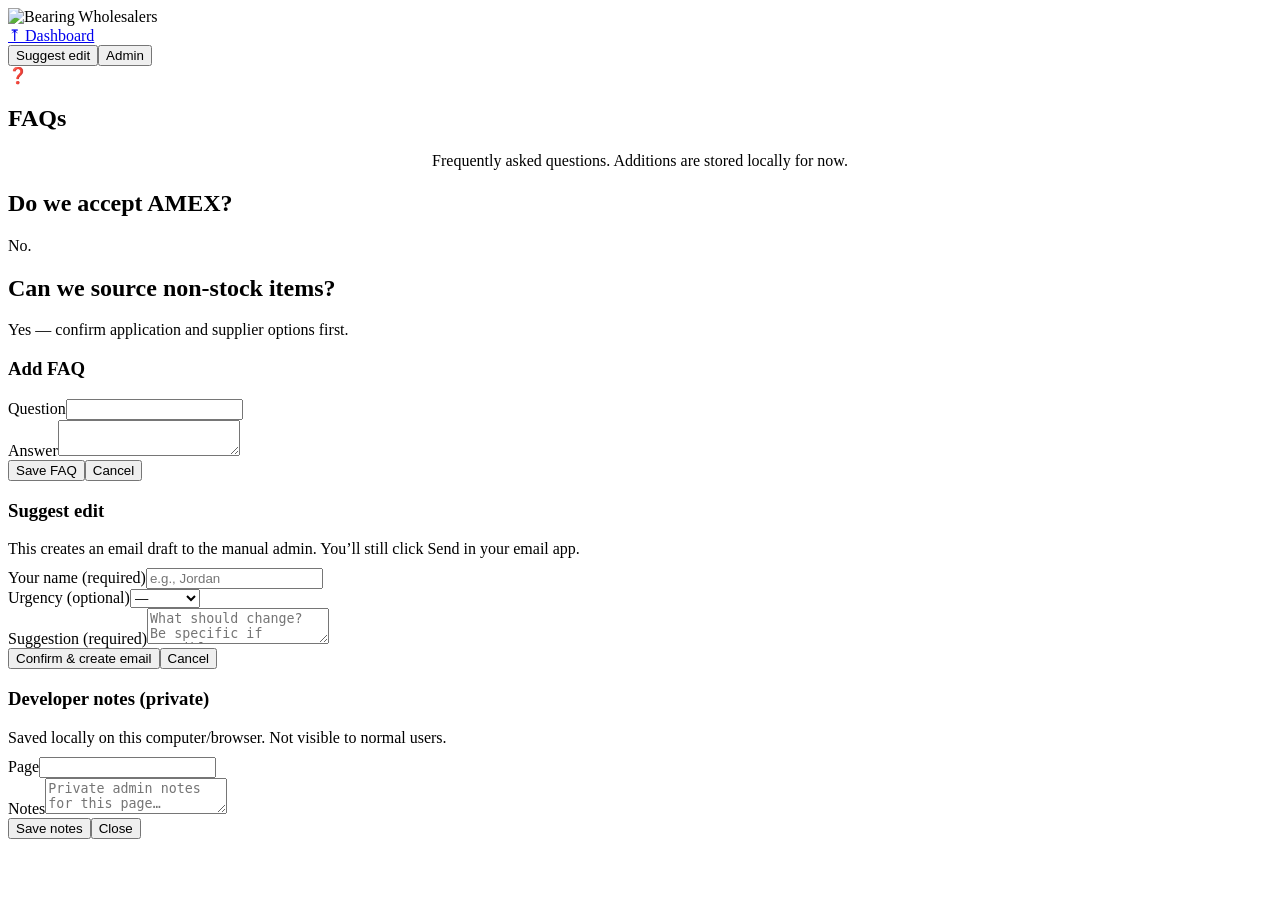
==== faqs.html @ 639f6dd9 "Add files via upload" ====
<!DOCTYPE html><html lang="en"><head><meta charset="utf-8"/><meta name="viewport" content="width=device-width,initial-scale=1"/><title>FAQs</title><link href="assets/css/style.css" rel="stylesheet"/></head><body data-page="page"><div class="container"><div class="siteHeader"><img alt="Bearing Wholesalers" class="siteLogo" src="assets/img/logo.png"/></div><div class="topbar"><div class="leftBtns"><a class="btn" href="index.html">⤒ Dashboard</a></div><div class="rightBtns"><button class="btn" data-action="suggest" type="button">Suggest edit</button><button class="btn" data-action="devnote" data-editor-only="1" style="display:none" type="button">Dev notes</button><button class="btn" data-action="admin" type="button">Admin</button></div></div><section class="heroPanel"><div class="heroIcon">❓</div><h1>FAQs</h1><p class="subtitle" style="text-align:center;max-width:820px;margin:10px auto 0">Frequently asked questions. Additions are stored locally for now.</p></section><div class="addBar"><button class="btn" id="addFaqBtn" data-editor-only="1" style="display:none" type="button">Add FAQ</button></div><section class="bubbleGrid" id="faqGrid"></section></div><div class="modalBack" id="faqAddModal"><div class="modal"><h3>Add FAQ</h3><div class="field"><label>Question</label><input id="faqAddQ"/></div><div class="field"><label>Answer</label><textarea id="faqAddA"></textarea></div><div class="actions"><button class="btn" id="faqAddSave" type="button">Save FAQ</button><button class="smallbtn" data-close="faqAddModal" type="button">Cancel</button></div></div></div>
<div class="modalBack" id="suggestModal"><div class="modal"><h3>Suggest edit</h3><p class="subtitle" style="margin:0 0 10px">This creates an email draft to the manual admin. You’ll still click Send in your email app.</p><div class="row"><div class="field"><label>Your name (required)</label><input id="se_name" placeholder="e.g., Jordan"/></div><div class="field"><label>Urgency (optional)</label><select id="se_urgency"><option value="">—</option><option>Low</option><option>Medium</option><option>High</option></select></div></div><div class="field"><label>Suggestion (required)</label><textarea id="se_suggestion" placeholder="What should change? Be specific if possible."></textarea></div><div class="field" data-editor-field="1" style="display:none"><label>Section / location (optional)</label><input id="se_section" placeholder="Where on the page does this apply?"/></div><div class="field" data-editor-field="1" style="display:none"><label>Proposed replacement wording (optional)</label><textarea id="se_replacement" placeholder="Paste the new wording here (optional)."></textarea></div><div class="field" data-editor-field="1" style="display:none"><label>Reason / context (optional)</label><textarea id="se_reason" placeholder="Why should this change? Any customer context?"></textarea></div><input id="se_page" type="hidden"/><input id="se_path" type="hidden"/><input id="se_time" type="hidden"/><div class="actions"><button class="btn" id="se_send" type="button">Confirm &amp; create email</button><button class="smallbtn" data-close="suggestModal" type="button">Cancel</button></div></div></div>
<div class="modalBack" id="devNoteModal"><div class="modal"><h3>Developer notes (private)</h3><p class="subtitle" style="margin:0 0 10px">Saved locally on this computer/browser. Not visible to normal users.</p><div class="field"><label>Page</label><input id="dn_path" readonly=""/></div><div class="field"><label>Notes</label><textarea id="dn_note" placeholder="Private admin notes for this page…"></textarea></div><div class="actions"><button class="btn" id="dn_save" type="button">Save notes</button><button class="smallbtn" data-close="devNoteModal" type="button">Close</button></div></div></div>
<script src="assets/js/app.js"></script>

<script>
const FAQ_KEY='bw.faqs.custom'; const baseFaqs=[{q:'Do we accept AMEX?',a:'No.'},{q:'Can we source non-stock items?',a:'Yes — confirm application and supplier options first.'}];
function getFaqs(){try{return JSON.parse(localStorage.getItem(FAQ_KEY)||'[]')}catch(e){return []}}
function saveFaqs(v){localStorage.setItem(FAQ_KEY,JSON.stringify(v))}
function renderFaqs(){const grid=document.getElementById('faqGrid'); grid.innerHTML=''; [...baseFaqs,...getFaqs()].forEach(item=>{const art=document.createElement('article'); art.className='editBubble'; art.innerHTML=`<h2>${item.q}</h2><p>${item.a}</p>`; grid.appendChild(art);});}
function setFaqAddVisibility(){const s=loadSettings(); document.getElementById('addFaqBtn').style.display=(getEditorMode() && isAdminAuthed() && s.allowLocalAdds)?'':'none';}
document.addEventListener('DOMContentLoaded', ()=>{renderFaqs(); setFaqAddVisibility(); document.getElementById('addFaqBtn').onclick=()=>openModal('faqAddModal'); document.getElementById('faqAddSave').onclick=()=>{const q=(document.getElementById('faqAddQ').value||'').trim(), a=(document.getElementById('faqAddA').value||'').trim(); if(!q||!a) return alert('Enter a question and answer.'); const items=getFaqs(); items.push({q,a}); saveFaqs(items); closeModal('faqAddModal'); document.getElementById('faqAddQ').value=''; document.getElementById('faqAddA').value=''; renderFaqs();};});
</script></body></html>
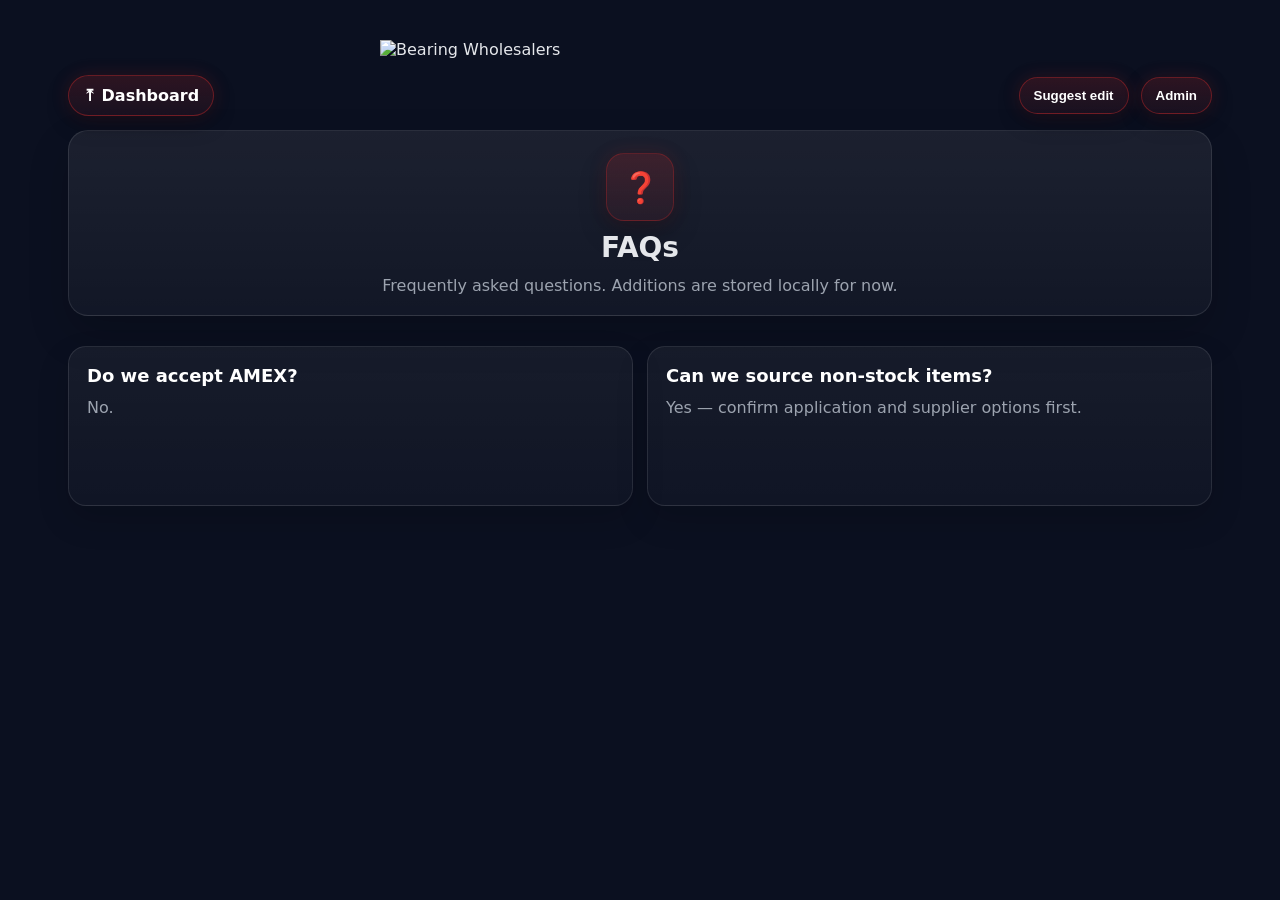
==== commit 685c6df2: "Add files via upload" ====
--- a/faqs.html
+++ b/faqs.html
@@ -9,5 +9,5 @@
 function saveFaqs(v){localStorage.setItem(FAQ_KEY,JSON.stringify(v))}
 function renderFaqs(){const grid=document.getElementById('faqGrid'); grid.innerHTML=''; [...baseFaqs,...getFaqs()].forEach(item=>{const art=document.createElement('article'); art.className='editBubble'; art.innerHTML=`<h2>${item.q}</h2><p>${item.a}</p>`; grid.appendChild(art);});}
 function setFaqAddVisibility(){const s=loadSettings(); document.getElementById('addFaqBtn').style.display=(getEditorMode() && isAdminAuthed() && s.allowLocalAdds)?'':'none';}
-document.addEventListener('DOMContentLoaded', ()=>{renderFaqs(); setFaqAddVisibility(); document.getElementById('addFaqBtn').onclick=()=>openModal('faqAddModal'); document.getElementById('faqAddSave').onclick=()=>{const q=(document.getElementById('faqAddQ').value||'').trim(), a=(document.getElementById('faqAddA').value||'').trim(); if(!q||!a) return alert('Enter a question and answer.'); const items=getFaqs(); items.push({q,a}); saveFaqs(items); closeModal('faqAddModal'); document.getElementById('faqAddQ').value=''; document.getElementById('faqAddA').value=''; renderFaqs();};});
+document.addEventListener('DOMContentLoaded', ()=>{renderFaqs(); const sync=()=>setFaqAddVisibility(); sync(); window.addEventListener('focus', sync); document.addEventListener('visibilitychange', sync); setInterval(sync, 1000); document.getElementById('addFaqBtn').onclick=()=>openModal('faqAddModal'); document.getElementById('faqAddSave').onclick=()=>{const q=(document.getElementById('faqAddQ').value||'').trim(), a=(document.getElementById('faqAddA').value||'').trim(); if(!q||!a) return alert('Enter a question and answer.'); const items=getFaqs(); items.push({q,a}); saveFaqs(items); closeModal('faqAddModal'); document.getElementById('faqAddQ').value=''; document.getElementById('faqAddA').value=''; renderFaqs();};});
 </script></body></html>
--- a/assets/css/style.css
+++ b/assets/css/style.css
@@ -0,0 +1,445 @@
+
+:root{--bg:#0b1020;--card:rgba(255,255,255,.04);--border:rgba(255,255,255,.10);--text:#e5e7eb;--muted:#9ca3af;--accent:#c62828;--accent-2:#ef4444;}
+*{box-sizing:border-box}
+body{margin:0;font-family:system-ui,-apple-system,Segoe UI,Roboto,Arial,sans-serif;background:var(--bg);color:var(--text);}
+a{color:inherit;text-decoration:none}
+.container{max-width:1180px;margin:0 auto;padding:22px 18px 60px}
+.topbar{display:flex;gap:10px;align-items:center;justify-content:space-between;margin-bottom:14px;flex-wrap:wrap}
+.leftBtns,.rightBtns{display:flex;gap:10px;align-items:center;flex-wrap:wrap}
+.btn{display:inline-flex;align-items:center;gap:8px;padding:10px 14px;border-radius:999px;color:#fff;font-weight:800;cursor:pointer;border:1px solid rgba(198,40,40,.45);background:linear-gradient(180deg, rgba(198,40,40,.18), rgba(198,40,40,.08));box-shadow:0 8px 22px rgba(0,0,0,.25), 0 0 18px rgba(198,40,40,.18);transition:background .18s ease,border-color .18s ease,box-shadow .18s ease,transform .12s ease}
+.btn:hover{background:linear-gradient(180deg, rgba(198,40,40,.28), rgba(198,40,40,.14));border-color:rgba(239,68,68,.60);box-shadow:0 12px 28px rgba(0,0,0,.30), 0 0 24px rgba(198,40,40,.28)}
+.btn:active{transform:translateY(1px)}
+
+/* Navigation pills (Product Guide style) */
+.topbar.navButtons{margin-top:10px;margin-bottom:18px}
+.topbar.navButtons .btn.navbtn{
+  background:linear-gradient(180deg, rgba(198,40,40,.96), rgba(148,25,25,.96));
+  border:1px solid rgba(255,255,255,.12);
+  box-shadow:0 12px 30px rgba(0,0,0,.28), 0 0 24px rgba(198,40,40,.22);
+}
+.topbar.navButtons .btn.navbtn:hover{
+  background:linear-gradient(180deg, rgba(214,48,48,1), rgba(160,28,28,1));
+}
+
+/* Spacer topbar (keeps vertical alignment without showing buttons) */
+.topbar.topbarSpacer{min-height:44px}
+.brand{font-weight:900;letter-spacing:.2px;margin:4px 0 12px}
+.meta{color:var(--muted);font-size:12px;margin-bottom:14px}
+.card{background:var(--card);border:1px solid var(--border);border-radius:16px;padding:18px}
+.cards{display:grid;grid-template-columns:repeat(auto-fit,minmax(260px,1fr));gap:14px}
+/* Product Guide: force 3-up grid on desktop */
+.cards.products{grid-template-columns:repeat(3, minmax(0,1fr));gap:16px}
+@media (max-width: 980px){.cards.products{grid-template-columns:repeat(2, minmax(0,1fr));}}
+@media (max-width: 640px){.cards.products{grid-template-columns:1fr;}}
+
+h1{margin:0 0 8px;font-size:28px}
+h2{margin:18px 0 8px;font-size:16px;color:#f3f4f6}
+.subtitle{margin:0 0 18px;color:var(--muted);line-height:1.45}
+.search{margin:14px 0 10px}
+.search input{width:100%;padding:10px 12px;border-radius:12px;border:1px solid rgba(255,255,255,.12);background:rgba(255,255,255,.04);color:var(--text);outline:none}
+.pill{display:inline-block;padding:10px 12px;border-radius:999px;background:rgba(198,40,40,.16);border:1px solid rgba(198,40,40,.35);font-weight:700}
+.two-col{display:grid;grid-template-columns:1fr 1fr;gap:18px}
+.col{background:rgba(255,255,255,.03);border:1px solid rgba(255,255,255,.08);border-radius:16px;padding:16px}
+ul{margin:0 0 10px 18px}
+li{margin:6px 0}
+.actions{display:flex;gap:10px;margin-top:12px;flex-wrap:wrap}
+.smallbtn{padding:8px 12px;border-radius:12px;border:1px solid rgba(198,40,40,.28);background:linear-gradient(180deg, rgba(198,40,40,.12), rgba(198,40,40,.06));font-weight:800;color:var(--text);box-shadow:0 8px 22px rgba(0,0,0,.16), 0 0 16px rgba(198,40,40,.10)}
+.smallbtn:hover{background:linear-gradient(180deg, rgba(198,40,40,.18), rgba(198,40,40,.10));border-color:rgba(239,68,68,.40)}
+.smallbtn.primary{border-color:rgba(198,40,40,.40);background:linear-gradient(180deg, rgba(198,40,40,.20), rgba(198,40,40,.10))}
+.navpair{display:flex;gap:10px;justify-content:space-between;margin-top:18px;flex-wrap:wrap}
+
+/* Product card format */
+.productCard{min-height:290px;display:flex;flex-direction:column;justify-content:space-between;padding:18px}
+.productTitle{text-align:center;font-weight:950;font-size:18px;margin-top:2px}
+.thumbSpace{flex:1;margin:14px 8px 12px;border:1px dashed rgba(255,255,255,.16);border-radius:14px;background:rgba(255,255,255,.02)}
+.productActions{display:flex;gap:12px;justify-content:center;align-items:center;margin-top:8px;flex-wrap:wrap}
+
+/* modal */
+.modalBack{position:fixed;inset:0;background:rgba(0,0,0,.55);display:none;align-items:center;justify-content:center;padding:16px;z-index:999}
+.modal{max-width:720px;width:100%;background:#0b1220;border:1px solid rgba(255,255,255,.12);border-radius:18px;padding:16px}
+.modal h3{margin:0 0 8px}
+.field{margin:10px 0}
+.field label{display:block;font-size:12px;color:var(--muted);margin-bottom:6px}
+.field input,.field textarea,.field select{width:100%;padding:10px 12px;border-radius:12px;border:1px solid rgba(255,255,255,.12);background:rgba(255,255,255,.04);color:var(--text);outline:none}
+.field textarea{min-height:120px;resize:vertical}
+.row{display:grid;grid-template-columns:1fr 1fr;gap:10px}
+@media (max-width: 920px){.two-col{grid-template-columns:1fr}.row{grid-template-columns:1fr}}
+
+/* === v1.23 UI overrides === */
+.siteHeader{
+  display:flex;
+  flex-direction:column;
+  align-items:center;
+  justify-content:center;
+  padding: 18px 0 6px 0;
+}
+.siteLogo{
+  max-width: 520px;
+  width: min(520px, 86vw);
+  height: auto;
+  display:block;
+}
+/* Center headings */
+h1, .pageTitle{
+  text-align:center !important;
+}
+/* Uniform tile sizing */
+.productsGrid{
+  gap: 14px;
+}
+.productCard{
+  border-radius: 18px;
+  padding: 12px 12px 10px 12px;
+  min-height: 180px;
+  display:flex;
+  flex-direction:column;
+  justify-content: space-between;
+}
+.thumbPlaceholder, .thumbImg{
+  height: 74px;
+  border-radius: 12px;
+}
+.thumbImg{
+  width:100%;
+  object-fit: contain;
+  padding: 6px;
+}
+.productTitle{
+  font-size: 16px;
+  margin: 4px 0 10px 0;
+  text-align:center;
+}
+.productButtons{
+  margin-top: 10px;
+  justify-content:center;
+}
+.pillBtn{
+  padding: 8px 12px;
+  font-size: 13px;
+}
+/* Bottom-middle placement helpers (3-column layout) */
+.productCard.midBottom{
+  grid-column: 2;
+}
+@media (max-width: 1100px){
+  .productCard.midBottom{ grid-column: auto; }
+}
+
+/* === v1.24: menu icon hubs, borderless tiles === */
+.productCard.menuTile{
+  background: transparent !important;
+  border: none !important;
+  box-shadow: none !important;
+  min-height: 170px;
+}
+.productCard.menuTile:hover{
+  background: rgba(255,255,255,0.03) !important;
+}
+.productCard.menuTile .thumbPlaceholder{
+  display:none;
+}
+.productCard.menuTile .thumbImg{
+  height: 96px;
+  border-radius: 14px;
+  background: transparent;
+  padding: 0;
+}
+.productCard.menuTile .productButtons{
+  display:none; /* tiles act as one big link */
+}
+.menuLink{
+  display:block;
+  text-decoration:none;
+  color: inherit;
+  border-radius: 18px;
+  padding: 12px 12px 10px 12px;
+  transition: transform .08s ease, background .15s ease;
+}
+.menuLink:hover{ background: rgba(198,40,40,0.10); }
+.menuLink:active{ transform: scale(0.99); }
+.menuLink:focus-visible{ outline: 2px solid rgba(198,40,40,0.85); outline-offset: 2px; }
+
+/* Unified page title spacing */
+.pageTitle{
+  font-size: 34px !important;
+  margin: 10px 0 6px 0 !important;
+}
+.pageSubtitle{
+  margin: 0 0 16px 0 !important;
+  opacity: .85 !important;
+}
+/* Topbar consistent */
+.topbar{
+  display:flex;
+  align-items:center;
+  justify-content:space-between;
+  gap: 12px;
+  margin-top: 10px;
+}
+.leftBtns .btn{
+  margin-right: 10px;
+}
+
+
+/* Disabled button state (used when a resource like Photos isn't available) */
+.smallbtn.disabled{
+  opacity:0.45;
+  pointer-events:none;
+  cursor:not-allowed;
+}
+
+
+
+/* Product tile thumbnails (Product Guide page) */
+.thumbSpace{
+  display:flex;
+  align-items:center;
+  justify-content:center;
+  width: 100%;
+  height: 140px; /* tile image area */
+}
+.productThumb{
+  width: 100%;
+  height: 100%;
+  object-fit: contain; /* preserve aspect ratio */
+  object-position: center;
+  filter: drop-shadow(0 10px 18px rgba(0,0,0,.35));
+}
+.productThumb.is-missing{
+  opacity: .55;
+}
+
+
+/* menu tiles */
+.menuTile .menuLink{display:flex; flex-direction:column; align-items:center; justify-content:center; height:100%;}
+.menuTile .thumbImg{width:100%; height:148px; object-fit:contain; display:block; padding:10px;}
+
+.thumbImg.is-missing{opacity:.6;}
+
+/* Menu icon enlarged +75% */
+.menuTile .thumbImg{
+  height: 260px !important;
+  width: 100%;
+  object-fit: contain;
+}
+
+.menuTile{
+  min-height: 320px !important;
+}
+
+
+/* Product page topbar center button */
+.topbar{display:flex; align-items:center; justify-content:space-between; gap:12px;}
+.topbar .leftBtns{display:flex; gap:10px; align-items:center;}
+.topbar .centerBtns{flex:1; display:flex; justify-content:center;}
+.topbar .centerBtns .btn{min-width:180px; text-align:center;}
+
+/* Brief card */
+.briefCard .lead{font-size:1.05rem; font-weight:700;}
+
+
+/* Product page topbar button layout */
+.topbar{display:flex; align-items:center; justify-content:space-between; gap:12px;}
+.topbar .leftBtns{display:flex; gap:10px; align-items:center;}
+.topbar .rightBtns{display:flex; gap:10px; align-items:center; justify-content:flex-end;}
+
+/* Brief page image gallery */
+.galleryGrid{
+  display:grid;
+  grid-template-columns: repeat(auto-fill, minmax(160px, 1fr));
+  gap:14px;
+  margin-top:12px;
+}
+.galleryGrid a{display:block; border-radius:14px; overflow:hidden;}
+.galleryImg{
+  width:100%;
+  height:160px;
+  object-fit:cover;
+  display:block;
+}
+
+/* Suppliers list */
+.supplierList{margin:0; padding-left:18px;}
+.supplierItem{display:flex; gap:12px; align-items:flex-start; justify-content:space-between; padding:10px 0; border-bottom:1px solid rgba(255,255,255,.08);}
+.supplierMain{min-width:220px; flex:1;}
+.supplierName{font-weight:800;}
+.supplierNote{opacity:.8; margin-top:4px; font-size:.95rem;}
+.supplierActions{display:flex; gap:8px; align-items:center; flex-wrap:wrap; justify-content:flex-end;}
+.btn.mini{padding:6px 10px; font-size:.9rem; border-radius:10px;}
+
+/* ===== Store selector compact (Product Guide) ===== */
+.siteHeader{ position:relative; }
+#storeSelectorCard.storeSelectorCompact{
+  position:absolute;
+  top:14px;
+  right:14px;
+  width:360px;
+  padding:12px 14px;
+  border-radius:14px;
+}
+#storeSelectorCard.storeSelectorCompact h2{
+  font-size:14px;
+  margin:0 0 8px 0;
+}
+#storeSelectorCard.storeSelectorCompact p{ display:none; }
+#storeSelectorCard.storeSelectorCompact label{ min-width:auto !important; }
+#storeSelectorCard.storeSelectorCompact select{
+  max-width:220px;
+  height:34px;
+  padding:6px 10px;
+}
+#storeSelectorCard.storeSelectorCompact #storeSelectorStatus{
+  font-size:12px;
+  opacity:.75;
+}
+
+/* On small screens, keep it in flow above tiles */
+@media (max-width: 900px){
+  #storeSelectorCard.storeSelectorCompact{
+    position:static;
+    width:auto;
+    margin: 0 0 18px 0;
+  }
+}
+
+/* ===== Topbar 3-column layout (Dashboard left, Store center, Actions right) ===== */
+.topbar{
+  display:flex;
+  align-items:center;
+  justify-content:space-between;
+  gap:14px;
+}
+.topbar .leftBtns,
+.topbar .rightBtns{
+  display:flex;
+  gap:12px;
+  align-items:center;
+  flex:0 0 auto;
+}
+.topbar .centerBtns{
+  flex:1 1 auto;
+  display:flex;
+  justify-content:center;
+  align-items:center;
+  min-width:120px;
+}
+.topbarCenterLabel{
+  padding:10px 16px;
+  border-radius:999px;
+  background: rgba(255,255,255,.06);
+  border: 1px solid rgba(255,255,255,.10);
+  font-weight:800;
+  letter-spacing:.3px;
+}
+@media (max-width: 720px){
+  .topbarCenterLabel{ font-size:12px; padding:8px 12px; }
+}
+
+
+/* Interactive browser pages */
+.browserLayout{display:grid;grid-template-columns:320px minmax(0,1fr);gap:18px;align-items:start}
+.browserNav,.browserContent,.browserHero{position:relative;overflow:hidden;background:linear-gradient(135deg, rgba(198,40,40,.12), transparent 42%),linear-gradient(180deg, rgba(255,255,255,.04), rgba(255,255,255,.02));border:1px solid rgba(255,255,255,.10);border-radius:24px;box-shadow:0 18px 55px rgba(0,0,0,.34)}
+.browserHero{padding:28px 24px;margin-bottom:18px}
+.browserHero::after{content:"";position:absolute;top:-70px;right:-70px;width:220px;height:220px;border-radius:50%;background:radial-gradient(circle, rgba(198,40,40,.22), transparent 70%);pointer-events:none}
+.browserHeroTop{display:flex;align-items:center;justify-content:center;gap:14px;margin-bottom:10px}
+.browserHeroIcon{width:58px;height:58px;border-radius:18px;display:grid;place-items:center;font-size:28px;background:rgba(198,40,40,.16);border:1px solid rgba(198,40,40,.34);box-shadow:0 10px 22px rgba(198,40,40,.12)}
+.browserNav{padding:14px;position:sticky;top:12px}
+.browserContent{padding:26px 24px 22px;min-height:680px}
+.browserNavHead{margin-bottom:14px;padding:8px 6px 14px;border-bottom:1px solid rgba(255,255,255,.08)}
+.browserNavHead h2{margin:0 0 8px !important}
+.typeBlock{margin:10px 0;border:1px solid rgba(255,255,255,.08);border-radius:18px;overflow:hidden;background:rgba(255,255,255,.02)}
+.typeButton{width:100%;display:flex;align-items:center;justify-content:space-between;gap:12px;background:transparent;border:0;color:#fff;padding:16px 16px;font:inherit;font-weight:800;text-align:left;cursor:pointer}
+.typeButton:hover{background:rgba(255,255,255,.04)}
+.typeLabel{display:flex;align-items:center;gap:10px}
+.typeIcon{width:38px;height:38px;border-radius:12px;display:grid;place-items:center;flex:0 0 38px;background:rgba(198,40,40,.16);border:1px solid rgba(198,40,40,.34);font-size:18px}
+.typeChevron{opacity:.8;transition:transform .18s ease}
+.typeBlock.open .typeChevron{transform:rotate(90deg)}
+.subList{display:none;padding:0 10px 12px}
+.typeBlock.open .subList{display:block}
+.subButton{width:100%;background:rgba(255,255,255,.02);color:#d8dee7;border:1px solid rgba(255,255,255,.06);border-radius:14px;padding:12px 13px;margin:8px 0 0;text-align:left;font:inherit;cursor:pointer;line-height:1.35}
+.subButton:hover{background:rgba(255,255,255,.05);color:#fff}
+.subButton.active{background:rgba(198,40,40,.16);border-color:rgba(198,40,40,.34);color:#fff}
+.contentBadge{display:inline-flex;align-items:center;gap:8px;min-height:38px;padding:0 14px;border-radius:999px;background:rgba(198,40,40,.16);border:1px solid rgba(198,40,40,.34);font-weight:800;margin-bottom:14px}
+.contentTitle{margin:0 0 8px !important;text-align:left !important}
+.contentLead{margin:0 0 14px;color:#e5d1d1;font-weight:700;line-height:1.55}
+.contentList{margin:0;padding-left:18px}
+.contentList li{margin:9px 0;line-height:1.6;color:#d8dee7}
+.contentHint{margin-top:20px;color:var(--muted);font-size:13px;text-align:center}
+@media (max-width:980px){.browserLayout{grid-template-columns:1fr}.browserNav{position:static}.browserContent{min-height:unset}}
+
+
+/* SOP / FAQ card pages */
+.heroPanel{
+  background:linear-gradient(180deg, rgba(255,255,255,.07), rgba(255,255,255,.03));
+  border:1px solid rgba(255,255,255,.10);
+  border-radius:20px;
+  padding:22px 18px 18px;
+  box-shadow:0 18px 40px rgba(0,0,0,.18);
+  margin-bottom:16px;
+}
+.heroIcon{
+  width:68px;height:68px;margin:0 auto 10px;border-radius:18px;
+  display:grid;place-items:center;font-size:30px;
+  background:linear-gradient(180deg, rgba(198,40,40,.20), rgba(198,40,40,.08));
+  border:1px solid rgba(198,40,40,.32);
+  box-shadow:0 12px 28px rgba(0,0,0,.24), 0 0 18px rgba(198,40,40,.16);
+}
+.addBar{display:flex;justify-content:flex-end;align-items:center;margin:0 0 14px;gap:10px;flex-wrap:wrap}
+.bubbleGrid{display:grid;grid-template-columns:repeat(auto-fit,minmax(280px,1fr));gap:14px}
+.editBubble{
+  background:linear-gradient(180deg, rgba(255,255,255,.05), rgba(255,255,255,.025));
+  border:1px solid rgba(255,255,255,.10);
+  border-radius:18px;
+  padding:18px;
+  min-height:160px;
+  box-shadow:0 14px 32px rgba(0,0,0,.16);
+}
+.editBubble h2{margin:0 0 10px;font-size:18px;color:#fff}
+.editBubble p{margin:0;color:var(--muted);line-height:1.5}
+.bubbleLink{color:#fff;text-decoration:none}
+.bubbleLink:hover{color:#fff;text-decoration:underline;text-decoration-color:rgba(239,68,68,.75)}
+
+/* Sales tips browser page */
+.browserHero{
+  background:linear-gradient(180deg, rgba(255,255,255,.07), rgba(255,255,255,.03));
+  border:1px solid rgba(255,255,255,.10);
+  border-radius:20px;
+  padding:18px 18px 16px;
+  box-shadow:0 18px 40px rgba(0,0,0,.18);
+  margin-bottom:16px;
+}
+.browserHeroTop{display:flex;justify-content:center;margin-bottom:8px}
+.browserHeroIcon{
+  width:68px;height:68px;border-radius:18px;display:grid;place-items:center;font-size:30px;
+  background:linear-gradient(180deg, rgba(198,40,40,.20), rgba(198,40,40,.08));
+  border:1px solid rgba(198,40,40,.32);
+}
+.browserLayout{display:grid;grid-template-columns:minmax(280px,360px) minmax(0,1fr);gap:16px;align-items:start}
+.browserNav,.browserContent{
+  background:linear-gradient(180deg, rgba(255,255,255,.05), rgba(255,255,255,.025));
+  border:1px solid rgba(255,255,255,.10);
+  border-radius:20px;
+  padding:16px;
+  box-shadow:0 14px 32px rgba(0,0,0,.16);
+}
+.browserNavHead h2{margin:0 0 4px;font-size:18px}
+.typeBlock{border:1px solid rgba(255,255,255,.08);border-radius:16px;margin:10px 0 0;background:rgba(255,255,255,.02);overflow:hidden}
+.typeButton,.subButton{width:100%;text-align:left;border:none;background:none;color:#fff;cursor:pointer}
+.typeButton{display:flex;align-items:center;justify-content:space-between;padding:14px 14px;font-weight:900;font-size:15px}
+.typeButton:hover{background:rgba(255,255,255,.03)}
+.typeLabel{display:flex;gap:10px;align-items:center}
+.typeIcon{width:24px;text-align:center}
+.typeChevron{font-size:24px;line-height:1;transform:rotate(90deg);transition:transform .18s ease;opacity:.8}
+.typeBlock.open .typeChevron{transform:rotate(270deg)}
+.subList{display:none;padding:0 10px 10px}
+.typeBlock.open .subList{display:block}
+.subButton{padding:11px 12px;border-radius:12px;font-weight:700;color:var(--text);margin-top:8px;background:rgba(255,255,255,.02);border:1px solid transparent}
+.subButton:hover{background:rgba(255,255,255,.05)}
+.subButton.active{background:linear-gradient(180deg, rgba(198,40,40,.18), rgba(198,40,40,.08));border-color:rgba(198,40,40,.35)}
+.contentBadge{display:inline-flex;align-items:center;gap:8px;padding:8px 12px;border-radius:999px;background:rgba(198,40,40,.14);border:1px solid rgba(198,40,40,.32);font-weight:800;margin-bottom:12px}
+.contentTitle{margin:0 0 8px;font-size:24px}
+.contentLead{margin:0 0 14px;color:var(--muted);line-height:1.55}
+.contentList{margin:0;padding-left:20px}
+.contentList li{margin:8px 0;line-height:1.55}
+.contentHint{margin-top:16px;font-size:13px;color:var(--muted)}
+@media (max-width: 920px){.browserLayout{grid-template-columns:1fr}}
